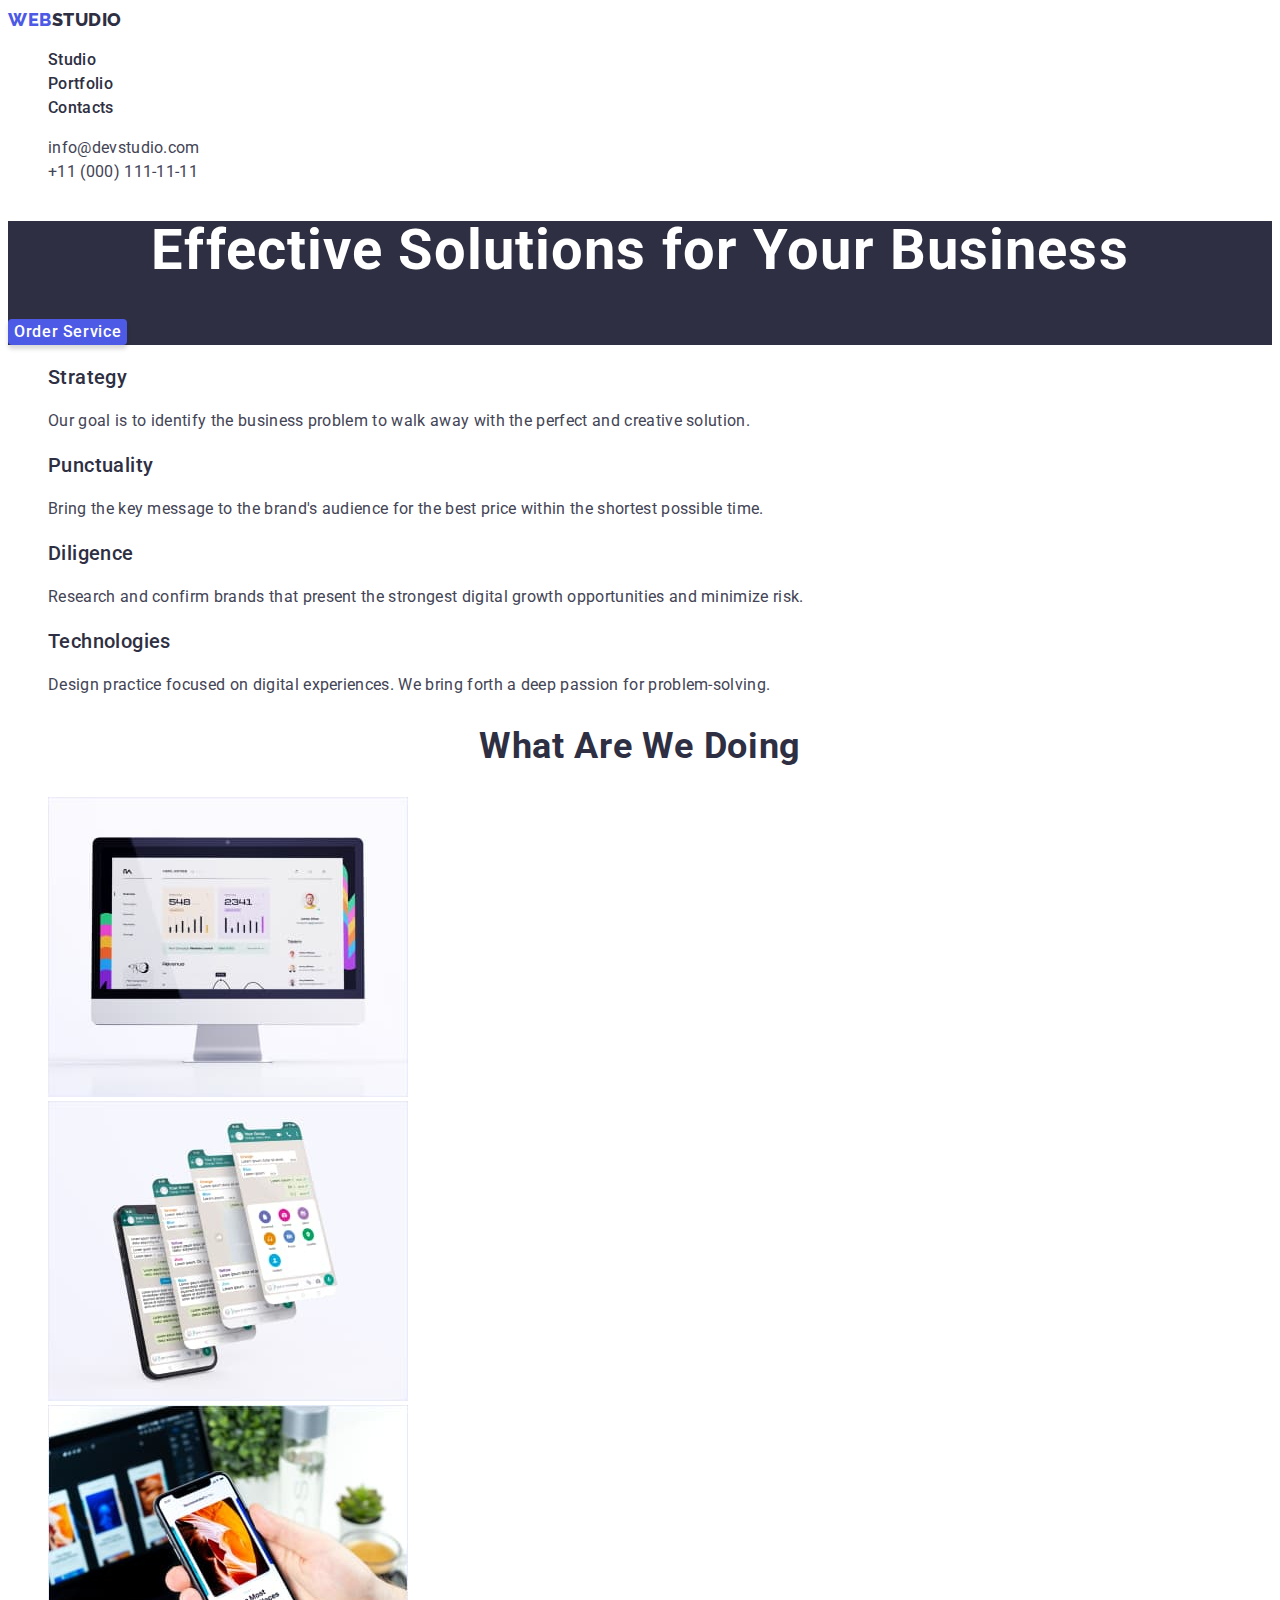
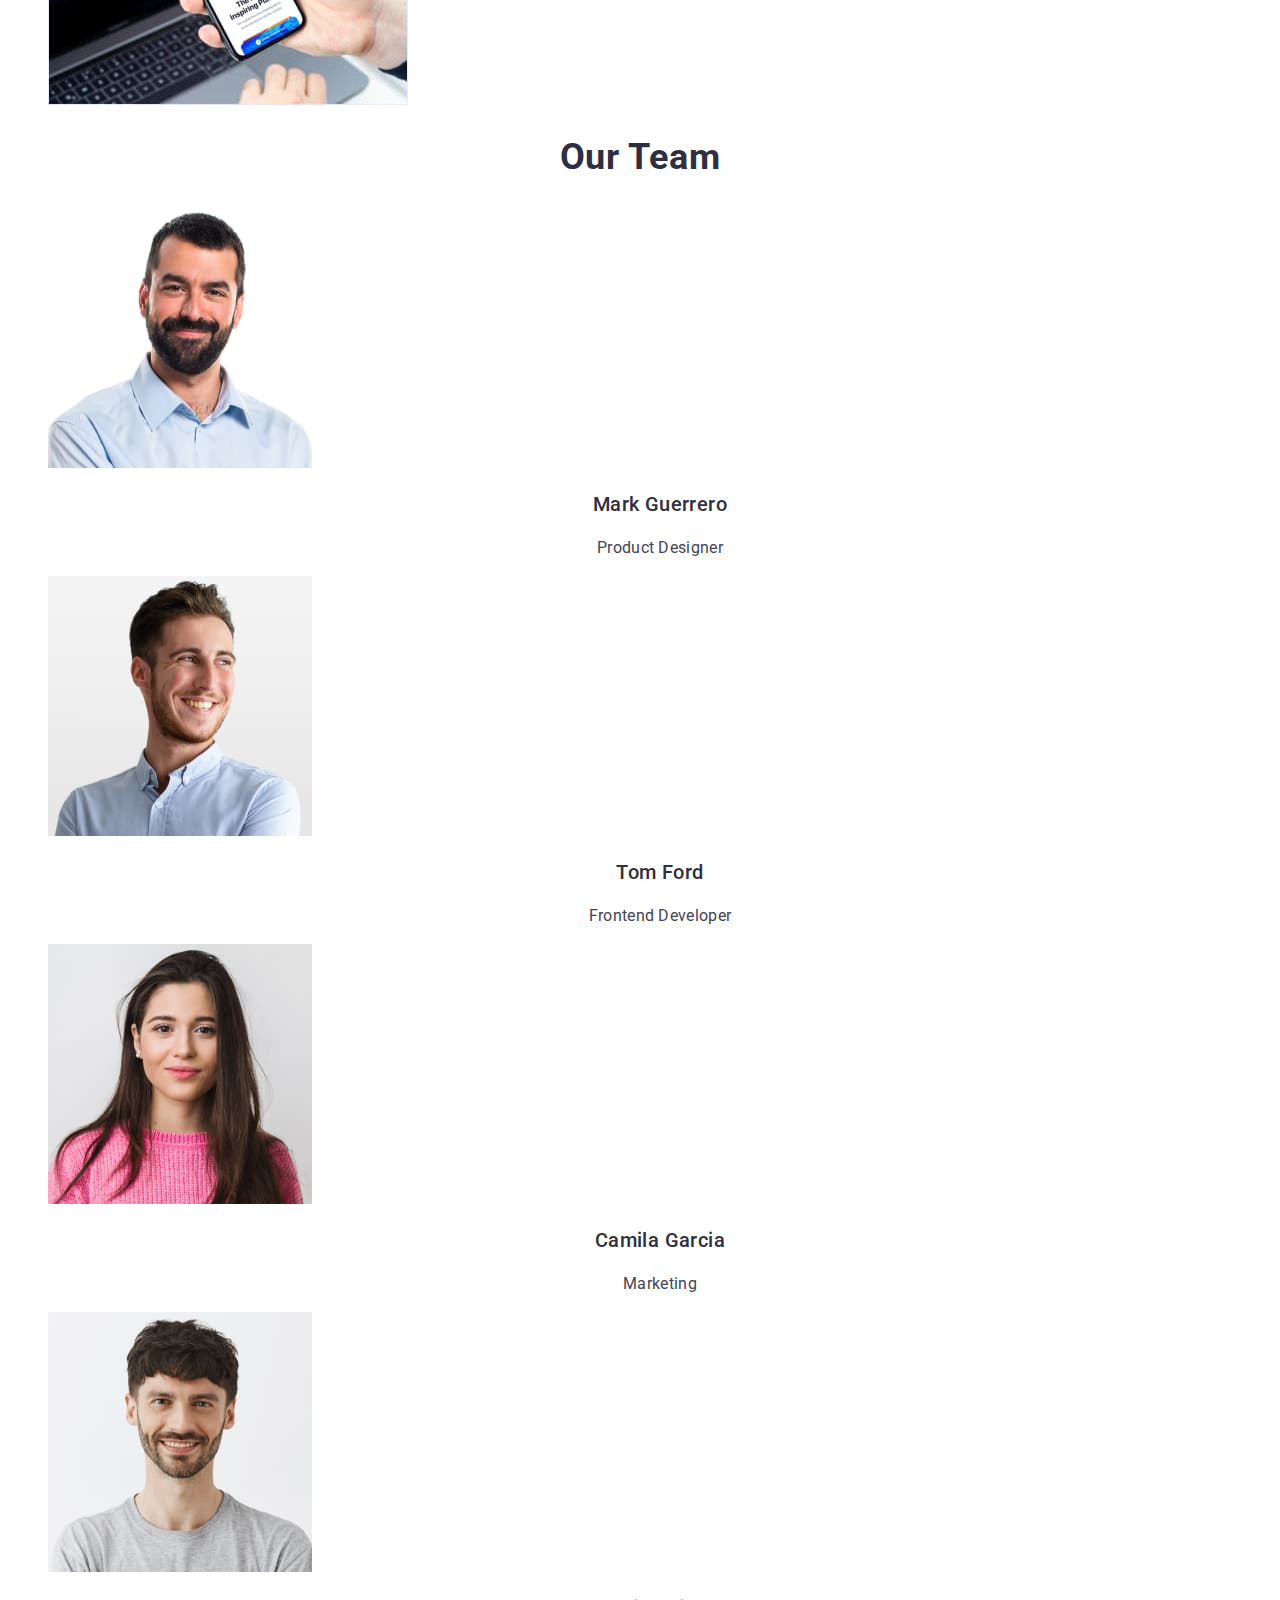
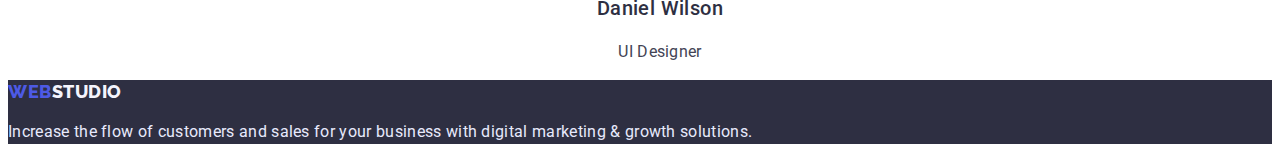
==== index.html @ 29dc8c67 "Initial commit" ====
<!DOCTYPE html>
<html lang="en">
  <head>
    <meta charset="UTF-8" />
    <meta http-equiv="X-UA-Compatible" content="IE=edge" />
    <meta name="viewport" content="width=device-width, initial-scale=1.0" />
    <title>Document</title>
    <link rel="preconnect" href="https://fonts.googleapis.com" />
    <link rel="preconnect" href="https://fonts.gstatic.com" crossorigin />
    <link
      href="https://fonts.googleapis.com/css2?family=Raleway:wght@800&family=Roboto:wght@400;500;700;900&display=swap"
      rel="stylesheet"
    />
    <link rel="stylesheet" href="./css/styles.css" />
  </head>
  <body>
    <header class="header">
      <nav class="navigation">
        <a class="logo link" href="./index.html"
          ><span class="logo-web link">Web</span
          ><span class="logo-studio link">Studio</span>
        </a>
        <ul class="nav-list list">
          <li class="nav-list-item">
            <a class="nav-link link" href="">Studio</a>
          </li>
          <li class="nav-list-item">
            <a class="nav-link link" href="./portfolio.html">Portfolio</a>
          </li>
          <li class="nav-list-item">
            <a class="nav-link link" href="">Contacts</a>
          </li>
        </ul>
      </nav>
      <address class="address">
        <ul class="adress-list list">
          <li>
            <a class="adress-list-item link" href="mailto:info@devstudio.com"
              >info@devstudio.com</a
            >
          </li>
          <li>
            <a class="adress-list-item link" href="tel:+110001111111"
              >+11 (000) 111-11-11</a
            >
          </li>
        </ul>
      </address>
    </header>
    <main>
      <section class="hero">
        <h1 class="hero-title">Effective Solutions for Your Business</h1>
        <button class="hero-btn" type="button">Order Service</button>
      </section>
      <section class="describe">
        <h2 class="describe-caption visually-hidden">Describe</h2>
        <ul class="describe-list list">
          <li class="describe-list-item">
            <h3 class="describe-title">Strategy</h3>
            <p class="describe-text">
              Our goal is to identify the business problem to walk away with the
              perfect and creative solution.
            </p>
          </li>
          <li class="describe-list-item">
            <h3 class="describe-title">Punctuality</h3>
            <p class="describe-text">
              Bring the key message to the brand's audience for the best price
              within the shortest possible time.
            </p>
          </li>
          <li class="describe-list-item">
            <h3 class="describe-title">Diligence</h3>
            <p class="describe-text">
              Research and confirm brands that present the strongest digital
              growth opportunities and minimize risk.
            </p>
          </li>
          <li class="describe-list-item">
            <h3 class="describe-title">Technologies</h3>
            <p class="describe-text">
              Design practice focused on digital experiences. We bring forth a
              deep passion for problem-solving.
            </p>
          </li>
        </ul>
      </section>
      <section class="about">
        <h2 class="caption">What are we doing</h2>
        <ul class="about-list list">
          <li class="about-item">
            <img
              class="about-img"
              src="./images/img1.jpg"
              alt="img1"
              width="360"
            />
          </li>
          <li class="about-item">
            <img
              class="about-img"
              src="./images/img2.jpg"
              alt="img2"
              width="360"
            />
          </li>
          <li class="about-item">
            <img
              class="about-img"
              src="./images/img3.jpg"
              alt="img3"
              width="360"
            />
          </li>
        </ul>
      </section>
      <section class="team">
        <h2 class="caption">Our Team</h2>
        <ul class="team-list list">
          <li class="team-list-item">
            <img
              class="team-img"
              src="./images/team1.jpg"
              alt="team1"
              width="264"
            />
            <h3 class="team-name">Mark Guerrero</h3>
            <p class="team-position">Product Designer</p>
          </li>
          <li class="team-list-item">
            <img
              class="team-img"
              src="./images/team2.jpg"
              alt="team2"
              width="264"
            />
            <h3 class="team-name">Tom Ford</h3>
            <p class="team-position">Frontend Developer</p>
          </li>
          <li class="team-list-item">
            <img
              class="team-img"
              src="./images/team3.jpg"
              alt="team3"
              width="264"
            />
            <h3 class="team-name">Camila Garcia</h3>
            <p class="team-position">Marketing</p>
          </li>
          <li class="team-list-item">
            <img
              class="team-img"
              src="./images/team4.jpg"
              alt="team4"
              width="264"
            />
            <h3 class="team-name">Daniel Wilson</h3>
            <p class="team-position">UI Designer</p>
          </li>
        </ul>
      </section>
    </main>
    <footer class="footer">
      <a class="logo link" href="./index.html"
        ><span class="logo-web link">Web</span
        ><span class="logo-studio-footer link">Studio</span>
      </a>
      <p class="footer-text">
        Increase the flow of customers and sales for your business with digital
        marketing & growth solutions.
      </p>
    </footer>
  </body>
</html>
---- css/styles.css ----
/* ------------GENERAL STYLES--------------- */

:root {
    --primary-font: 'Roboto', sans-serif;
    --secondary-font: 'Raleway', sans-serif;
    --accent-color:#404BBF ;

}
body {
    font-family: var(--primary-font);
    color: #434455;
}
.list {
    list-style: none;
}

.link {
    text-decoration: none;
}

.visually-hidden {
    position: absolute;
    white-space: nowrap;
    width: 1px;
    height: 1px;
    overflow: hidden;
    border: 0;
    padding: 0;
    clip: rect(0 0 0 0);
    clip-path: inset(50%);
    margin: -1px;
}
.caption {
    font-weight: 700;
        font-size: 36px;
        line-height: 1.11;
        text-align: center;
        letter-spacing: 0.02em;
        text-transform: capitalize;
        color: #2E2F42;
}
/* --------------------HEADER-------------- */
.header {}

.navigation {}

.logo {
    font-family: var(--secondary-font);
        font-weight: 800;
        font-size: 18px;
        line-height: 1.33;
        display: flex;
        align-items: center;
        letter-spacing: 0.03em;
        text-transform: uppercase;
}

.logo-web {
        color: #4D5AE5;
}
.logo-studio {
        color: #2E2F42;
}

.nav-list {}

.nav-link {
        font-weight: 500;
        font-size: 16px;
        line-height: 1.5;
        letter-spacing: 0.02em;
        color: #2E2F42;
}
.nav-link:is(:hover, :focus) {
    color: var(--accent-color);
}

.address{
    font-style: normal;
}

.adress-list-item:is(:hover, :focus) {
    color: var(--accent-color);
}

.adress-list-item {
    font-weight: 400;
        font-size: 16px;
        line-height: 1.5;
        letter-spacing: 0.02em;
        color: #434455;
}

/* -----------------------HERO----------------------- */
.hero {
    background: #2E2F42;
}

.hero-title {
    font-weight: 700;
    font-size: 56px;
    line-height: 1.07;
    text-align: center;
    letter-spacing: 0.02em;
    color: #FFFFFF;
}

.hero-btn {
    border: none;
    font-family: var(--primary-font);
    font-weight: 500;
        font-size: 16px;
        line-height: 1.5;
        display: flex;
        align-items: center;
        letter-spacing: 0.04em;
        color: #FFFFFF;
            background: #4D5AE5;
            box-shadow: 0px 4px 4px rgba(0, 0, 0, 0.15);
            border-radius: 4px;
}
.hero-btn:is(:hover, :focus) {
    background: var(--accent-color);
    box-shadow: 0px 4px 4px rgba(0, 0, 0, 0.15);
    border-radius: 4px;
    cursor: pointer;
}

/* ---------------------------MAIN BODY------------------ */  

.describe {}

.describe-caption {}

.describe-title {
    font-weight: 500;
        font-size: 20px;
        line-height: 1.2;
        letter-spacing: 0.02em;
        color: #2E2F42;
}

.describe-list {}

.describe-list-item {}

.describe-text {
    font-weight: 400;
        font-size: 16px;
        line-height: 1.5;
        letter-spacing: 0.02em;
        color: #434455;
}
.about {}

.about-list {}

.list {}

.about-item {}

.about-img {}

.about-img:is(:hover, :focus) {
    cursor: pointer;
}

.team {}

.team-list {}

.list {}

.team-list-item {}

.team-img {}

.team-name {
    font-weight: 500;
    font-size: 20px;
    line-height: 1.2;
    text-align: center;
    letter-spacing: 0.02em;
    color: #2E2F42;
}

.team-position {
    font-weight: 400;
        font-size: 16px;
        line-height: 1.5;
        text-align: center;
        letter-spacing: 0.02em;
        color: #434455;
}
/* --------------------PORTFOLIO BODY-------------- */
.portfolio {}

.portfolio-filters {}

.portfolio-filters-title {}

.portfolio-filters-list {}

.portfolio-filters-btn {
    font-weight: 500;
        font-size: 16px;
        line-height: 1.5;
        display: flex;
        align-items: center;
        text-align: center;
        letter-spacing: 0.04em;
        color: #4D5AE5;
        display: flex;
            flex-direction: row;
            justify-content: center;
            align-items: center;
            padding: 12px 24px;
            width: 116px;
            height: 48px;
            background: #F4F4FD;
            border: 1px solid #E7E9FC;
            border-radius: 4px;
}
.portfolio-filters-btn:is(:hover, :focus) {
        align-items: flex-start;
        color: #FFFFFF;
        background: var(--accent-color);
        box-shadow: 0px 3px 1px rgba(0, 0, 0, 0.1), 0px 2px 1px rgba(0, 0, 0, 0.08), 0px 2px 2px rgba(0, 0, 0, 0.12);
}
    
.portfolio-list {}

.portfolio-filters-item {}

.portfolio-link {}

.portfolio-img {}

.portfolio-img:is(:hover, :focus) {
    cursor: pointer;
}

.portfolio-title {
    font-weight: 500;
        font-size: 20px;
        line-height: 1.2;
        letter-spacing: 0.02em;
        color: #2E2F42;
}

.portfolio-text {
        font-size: 16px;
        line-height: 1.5;
        letter-spacing: 0.02em;
        color: #434455;
}


/* -----------------FOOTER------------------------ */

.footer {
    background: #2E2F42;
}

.logo-studio-footer {
    color: #F4F4FD;
}

.footer-text {
        font-size: 16px;
        line-height: 1.5;
        letter-spacing: 0.02em;
        color: #E7E9FC;
}
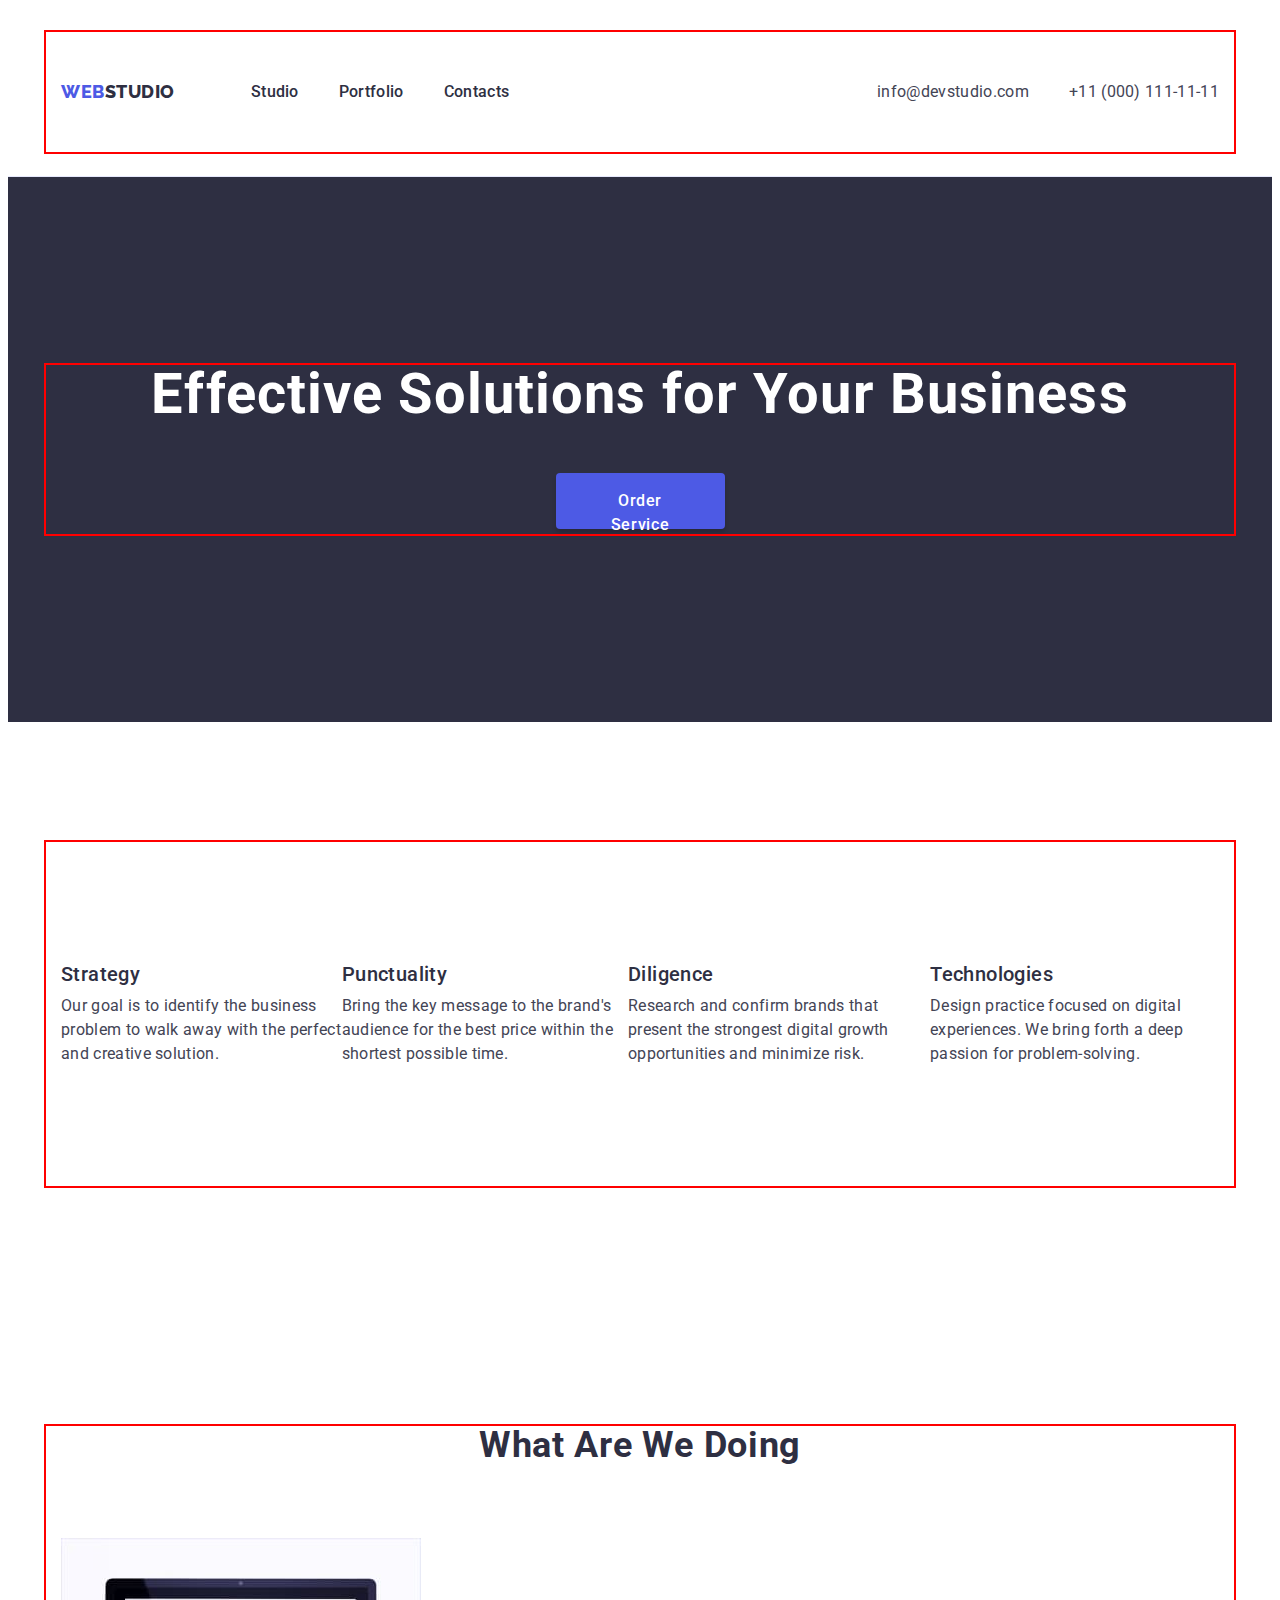
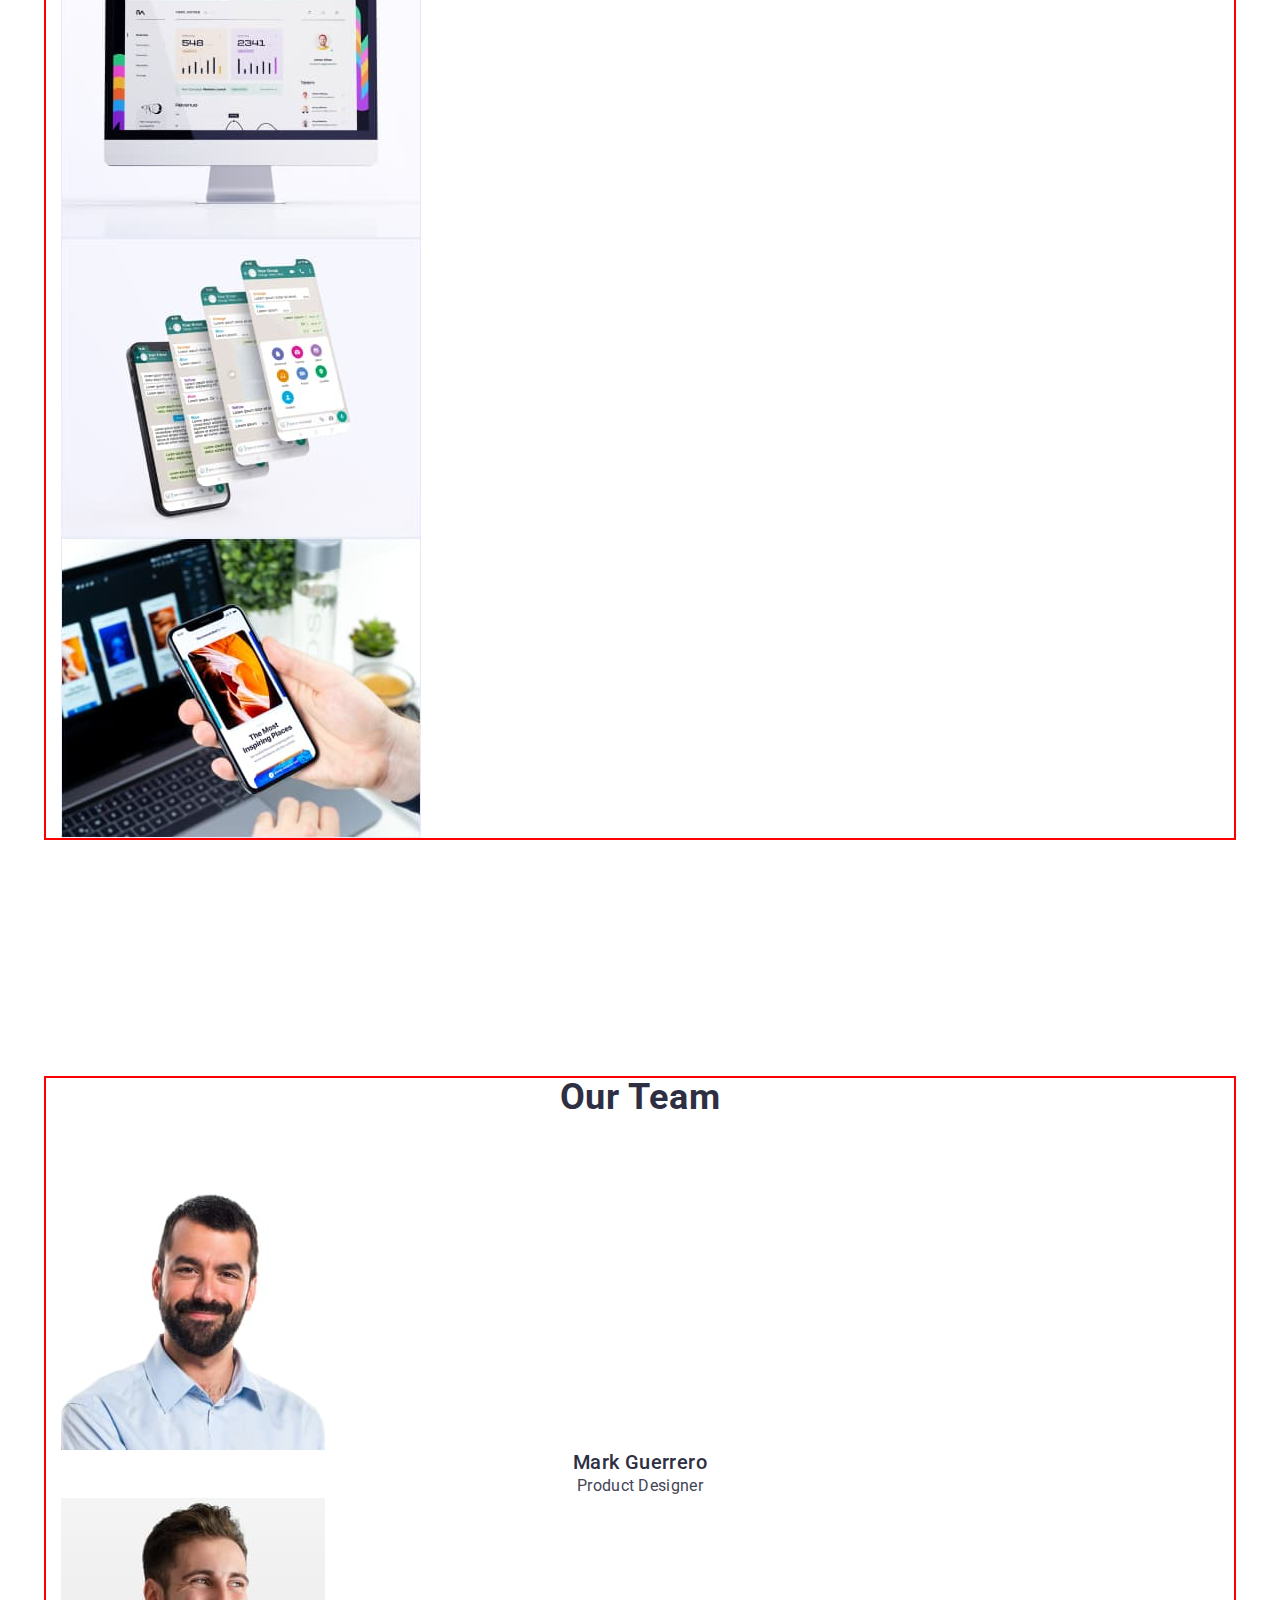
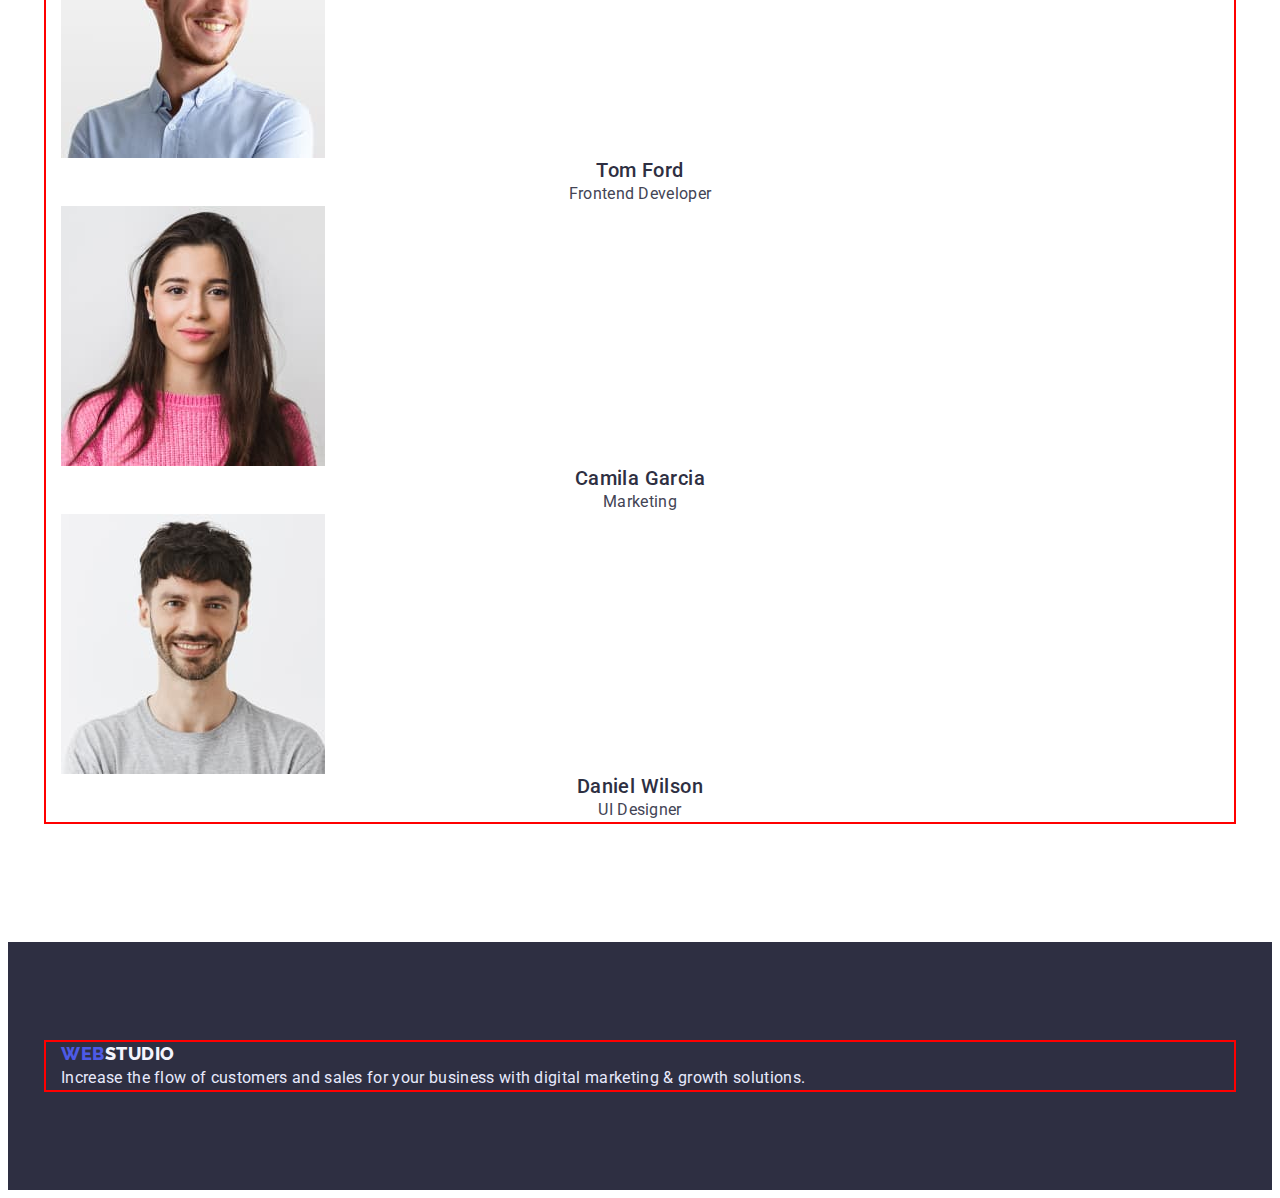
==== commit ba2d374c: "hm3" ====
--- a/index.html
+++ b/index.html
@@ -11,164 +11,183 @@
       href="https://fonts.googleapis.com/css2?family=Raleway:wght@800&family=Roboto:wght@400;500;700;900&display=swap"
       rel="stylesheet"
     />
+    <link
+      rel="stylesheet"
+      href="https://cdnjs.cloudflare.com/ajax/libs/modern-normalize/1.1.0/modern-normalize.min.css"
+      integrity="sha512-wpPYUAdjBVSE4KJnH1VR1HeZfpl1ub8YT/NKx4PuQ5NmX2tKuGu6U/JRp5y+Y8XG2tV+wKQpNHVUX03MfMFn9Q=="
+      crossorigin="anonymous"
+      referrerpolicy="no-referrer"
+    />
     <link rel="stylesheet" href="./css/styles.css" />
   </head>
   <body>
     <header class="header">
-      <nav class="navigation">
-        <a class="logo link" href="./index.html"
-          ><span class="logo-web link">Web</span
-          ><span class="logo-studio link">Studio</span>
-        </a>
-        <ul class="nav-list list">
-          <li class="nav-list-item">
-            <a class="nav-link link" href="">Studio</a>
-          </li>
-          <li class="nav-list-item">
-            <a class="nav-link link" href="./portfolio.html">Portfolio</a>
-          </li>
-          <li class="nav-list-item">
-            <a class="nav-link link" href="">Contacts</a>
-          </li>
-        </ul>
-      </nav>
-      <address class="address">
-        <ul class="adress-list list">
-          <li>
-            <a class="adress-list-item link" href="mailto:info@devstudio.com"
-              >info@devstudio.com</a
-            >
-          </li>
-          <li>
-            <a class="adress-list-item link" href="tel:+110001111111"
-              >+11 (000) 111-11-11</a
-            >
-          </li>
-        </ul>
-      </address>
+      <div class="container main-nav">
+        <nav class="navigation">
+          <a class="logo link" href="./index.html"
+            ><span class="logo-web link">Web</span
+            ><span class="logo-studio link">Studio</span>
+          </a>
+          <ul class="nav-list list">
+            <li class="nav-list-item">
+              <a class="nav-link link" href="">Studio</a>
+            </li>
+            <li class="nav-list-item">
+              <a class="nav-link link" href="./portfolio.html">Portfolio</a>
+            </li>
+            <li class="nav-list-item">
+              <a class="nav-link link" href="">Contacts</a>
+            </li>
+          </ul>
+        </nav>
+        <address class="address">
+          <ul class="adress-list list">
+            <li class="adress-list-item">
+              <a class="adress-list-link link" href="mailto:info@devstudio.com"
+                >info@devstudio.com</a
+              >
+            </li>
+            <li class="adress-list-item">
+              <a class="adress-list-link link" href="tel:+110001111111"
+                >+11 (000) 111-11-11</a
+              >
+            </li>
+          </ul>
+        </address>
+      </div>
     </header>
     <main>
       <section class="hero">
-        <h1 class="hero-title">Effective Solutions for Your Business</h1>
-        <button class="hero-btn" type="button">Order Service</button>
+        <div class="container">
+          <h1 class="hero-title">Effective Solutions for Your Business</h1>
+          <button class="hero-btn" type="button">Order Service</button>
+        </div>
       </section>
-      <section class="describe">
-        <h2 class="describe-caption visually-hidden">Describe</h2>
-        <ul class="describe-list list">
-          <li class="describe-list-item">
-            <h3 class="describe-title">Strategy</h3>
-            <p class="describe-text">
-              Our goal is to identify the business problem to walk away with the
-              perfect and creative solution.
-            </p>
-          </li>
-          <li class="describe-list-item">
-            <h3 class="describe-title">Punctuality</h3>
-            <p class="describe-text">
-              Bring the key message to the brand's audience for the best price
-              within the shortest possible time.
-            </p>
-          </li>
-          <li class="describe-list-item">
-            <h3 class="describe-title">Diligence</h3>
-            <p class="describe-text">
-              Research and confirm brands that present the strongest digital
-              growth opportunities and minimize risk.
-            </p>
-          </li>
-          <li class="describe-list-item">
-            <h3 class="describe-title">Technologies</h3>
-            <p class="describe-text">
-              Design practice focused on digital experiences. We bring forth a
-              deep passion for problem-solving.
-            </p>
-          </li>
-        </ul>
+      <section class="describe section">
+        <div class="container">
+          <h2 class="describe-caption visually-hidden">Describe</h2>
+          <ul class="describe-list section list">
+            <li class="describe-list-item">
+              <h3 class="describe-title">Strategy</h3>
+              <p class="describe-text">
+                Our goal is to identify the business problem to walk away with
+                the perfect and creative solution.
+              </p>
+            </li>
+            <li class="describe-list-item">
+              <h3 class="describe-title">Punctuality</h3>
+              <p class="describe-text">
+                Bring the key message to the brand's audience for the best price
+                within the shortest possible time.
+              </p>
+            </li>
+            <li class="describe-list-item">
+              <h3 class="describe-title">Diligence</h3>
+              <p class="describe-text">
+                Research and confirm brands that present the strongest digital
+                growth opportunities and minimize risk.
+              </p>
+            </li>
+            <li class="describe-list-item">
+              <h3 class="describe-title">Technologies</h3>
+              <p class="describe-text">
+                Design practice focused on digital experiences. We bring forth a
+                deep passion for problem-solving.
+              </p>
+            </li>
+          </ul>
+        </div>
       </section>
-      <section class="about">
-        <h2 class="caption">What are we doing</h2>
-        <ul class="about-list list">
-          <li class="about-item">
-            <img
-              class="about-img"
-              src="./images/img1.jpg"
-              alt="img1"
-              width="360"
-            />
-          </li>
-          <li class="about-item">
-            <img
-              class="about-img"
-              src="./images/img2.jpg"
-              alt="img2"
-              width="360"
-            />
-          </li>
-          <li class="about-item">
-            <img
-              class="about-img"
-              src="./images/img3.jpg"
-              alt="img3"
-              width="360"
-            />
-          </li>
-        </ul>
+      <section class="about section">
+        <div class="container">
+          <h2 class="caption">What are we doing</h2>
+          <ul class="about-list list">
+            <li class="about-item">
+              <img
+                class="about-img"
+                src="./images/img1.jpg"
+                alt="img1"
+                width="360"
+              />
+            </li>
+            <li class="about-item">
+              <img
+                class="about-img"
+                src="./images/img2.jpg"
+                alt="img2"
+                width="360"
+              />
+            </li>
+            <li class="about-item">
+              <img
+                class="about-img"
+                src="./images/img3.jpg"
+                alt="img3"
+                width="360"
+              />
+            </li>
+          </ul>
+        </div>
       </section>
-      <section class="team">
-        <h2 class="caption">Our Team</h2>
-        <ul class="team-list list">
-          <li class="team-list-item">
-            <img
-              class="team-img"
-              src="./images/team1.jpg"
-              alt="team1"
-              width="264"
-            />
-            <h3 class="team-name">Mark Guerrero</h3>
-            <p class="team-position">Product Designer</p>
-          </li>
-          <li class="team-list-item">
-            <img
-              class="team-img"
-              src="./images/team2.jpg"
-              alt="team2"
-              width="264"
-            />
-            <h3 class="team-name">Tom Ford</h3>
-            <p class="team-position">Frontend Developer</p>
-          </li>
-          <li class="team-list-item">
-            <img
-              class="team-img"
-              src="./images/team3.jpg"
-              alt="team3"
-              width="264"
-            />
-            <h3 class="team-name">Camila Garcia</h3>
-            <p class="team-position">Marketing</p>
-          </li>
-          <li class="team-list-item">
-            <img
-              class="team-img"
-              src="./images/team4.jpg"
-              alt="team4"
-              width="264"
-            />
-            <h3 class="team-name">Daniel Wilson</h3>
-            <p class="team-position">UI Designer</p>
-          </li>
-        </ul>
+      <section class="team section">
+        <div class="container">
+          <h2 class="caption">Our Team</h2>
+          <ul class="team-list list">
+            <li class="team-list-item">
+              <img
+                class="team-img"
+                src="./images/team1.jpg"
+                alt="team1"
+                width="264"
+              />
+              <h3 class="team-name">Mark Guerrero</h3>
+              <p class="team-position">Product Designer</p>
+            </li>
+            <li class="team-list-item">
+              <img
+                class="team-img"
+                src="./images/team2.jpg"
+                alt="team2"
+                width="264"
+              />
+              <h3 class="team-name">Tom Ford</h3>
+              <p class="team-position">Frontend Developer</p>
+            </li>
+            <li class="team-list-item">
+              <img
+                class="team-img"
+                src="./images/team3.jpg"
+                alt="team3"
+                width="264"
+              />
+              <h3 class="team-name">Camila Garcia</h3>
+              <p class="team-position">Marketing</p>
+            </li>
+            <li class="team-list-item">
+              <img
+                class="team-img"
+                src="./images/team4.jpg"
+                alt="team4"
+                width="264"
+              />
+              <h3 class="team-name">Daniel Wilson</h3>
+              <p class="team-position">UI Designer</p>
+            </li>
+          </ul>
+        </div>
       </section>
     </main>
     <footer class="footer">
-      <a class="logo link" href="./index.html"
-        ><span class="logo-web link">Web</span
-        ><span class="logo-studio-footer link">Studio</span>
-      </a>
-      <p class="footer-text">
-        Increase the flow of customers and sales for your business with digital
-        marketing & growth solutions.
-      </p>
+      <div class="container">
+        <a class="logo link" href="./index.html"
+          ><span class="logo-web link">Web</span
+          ><span class="logo-studio-footer link">Studio</span>
+        </a>
+        <p class="footer-text">
+          Increase the flow of customers and sales for your business with
+          digital marketing & growth solutions.
+        </p>
+      </div>
     </footer>
   </body>
 </html>
--- a/css/styles.css
+++ b/css/styles.css
@@ -4,12 +4,32 @@
     --primary-font: 'Roboto', sans-serif;
     --secondary-font: 'Raleway', sans-serif;
     --accent-color:#404BBF ;
-
-}
+    --main-color:#434455;
+}
+
+p ,h1,h2,h3,h4,h5,h6 {
+    margin: 0;
+}
+
+ul {
+    margin: 0;
+    padding-left: 0;
+}
+
 body {
     font-family: var(--primary-font);
-    color: #434455;
-}
+    color: var(--main-color)
+}
+
+.container {
+    width: 100%;
+    max-width: 1158px;
+    padding-left: 15px;
+    padding-right: 15px;
+    margin: 0 auto;
+    outline: 2px solid red;
+}
+
 .list {
     list-style: none;
 }
@@ -32,27 +52,51 @@
 }
 .caption {
     font-weight: 700;
-        font-size: 36px;
-        line-height: 1.11;
-        text-align: center;
-        letter-spacing: 0.02em;
-        text-transform: capitalize;
-        color: #2E2F42;
-}
+    font-size: 36px;
+    margin-bottom: 72px;
+    line-height: 1.11;
+    text-align: center;
+    letter-spacing: 0.02em;
+    text-transform: capitalize;
+    color: #2E2F42;
+}
+
+img {
+    display: block;
+    max-width: 100%;
+    height: auto;
+}
+
+.section {
+    padding-top: 120px;
+    padding-bottom: 120px;
+}
+
 /* --------------------HEADER-------------- */
-.header {}
-
-.navigation {}
+.header {
+    padding-top: 24px;
+    padding-bottom: 24px;
+    border-bottom: 1px solid #E7E9FC;
+}
+
+ .main-nav {
+    display: flex;
+    align-items: center;
+ }
+
+.navigation {
+    display: flex;
+}
 
 .logo {
     font-family: var(--secondary-font);
-        font-weight: 800;
-        font-size: 18px;
-        line-height: 1.33;
-        display: flex;
-        align-items: center;
-        letter-spacing: 0.03em;
-        text-transform: uppercase;
+    font-weight: 800;
+    font-size: 18px;
+    line-height: 1.33;
+    display: flex;
+    align-items: center;
+    letter-spacing: 0.03em;
+    text-transform: uppercase;
 }
 
 .logo-web {
@@ -62,14 +106,27 @@
         color: #2E2F42;
 }
 
-.nav-list {}
+.nav-list {
+    display: flex;
+    margin-left: 76px;
+}
+
+.nav-list-item {
+    padding: 24px 0;
+}
+
+.nav-list-item:not(:last-child) {
+    margin-right: 40px;
+}
 
 .nav-link {
-        font-weight: 500;
-        font-size: 16px;
-        line-height: 1.5;
-        letter-spacing: 0.02em;
-        color: #2E2F42;
+    display: block;
+    padding: 24px 0;
+    font-weight: 500;
+    font-size: 16px;   
+    line-height: 1.5;
+    letter-spacing: 0.02em;
+    color: #2E2F42;
 }
 .nav-link:is(:hover, :focus) {
     color: var(--accent-color);
@@ -77,23 +134,37 @@
 
 .address{
     font-style: normal;
-}
-
-.adress-list-item:is(:hover, :focus) {
+    margin-left: auto;
+}
+
+.adress-list {
+    display: flex;
+}
+
+.adress-list-link:is(:hover, :focus) {
     color: var(--accent-color);
 }
 
-.adress-list-item {
+.adress-list-item:not(:last-child) {
+    margin-right: 40px;
+}
+
+.adress-list-link {
+    display: block;
     font-weight: 400;
-        font-size: 16px;
-        line-height: 1.5;
-        letter-spacing: 0.02em;
-        color: #434455;
+    font-size: 16px;
+    line-height: 1.5;
+    padding: 24px 0;
+    letter-spacing: 0.02em;
+    color: var(--main-color)
 }
 
 /* -----------------------HERO----------------------- */
 .hero {
+    padding-top: 188px;
+    padding-bottom: 188px;
     background: #2E2F42;
+    text-align: center;
 }
 
 .hero-title {
@@ -101,23 +172,27 @@
     font-size: 56px;
     line-height: 1.07;
     text-align: center;
+    margin-bottom: 48px;
     letter-spacing: 0.02em;
     color: #FFFFFF;
 }
 
 .hero-btn {
+    display: inline-block;
     border: none;
     font-family: var(--primary-font);
     font-weight: 500;
-        font-size: 16px;
-        line-height: 1.5;
-        display: flex;
-        align-items: center;
-        letter-spacing: 0.04em;
-        color: #FFFFFF;
-            background: #4D5AE5;
-            box-shadow: 0px 4px 4px rgba(0, 0, 0, 0.15);
-            border-radius: 4px;
+    font-size: 16px;
+    width: 169px;
+    height: 56px;
+    padding: 16px 32px;
+    line-height: 1.5;
+    align-items: center;
+    letter-spacing: 0.04em;
+    color: #FFFFFF;
+    background: #4D5AE5;
+    box-shadow: 0px 4px 4px rgba(0, 0, 0, 0.15);
+    border-radius: 4px;
 }
 .hero-btn:is(:hover, :focus) {
     background: var(--accent-color);
@@ -134,24 +209,32 @@
 
 .describe-title {
     font-weight: 500;
-        font-size: 20px;
-        line-height: 1.2;
-        letter-spacing: 0.02em;
-        color: #2E2F42;
-}
-
-.describe-list {}
+    font-size: 20px;
+    line-height: 1.2;
+    letter-spacing: 0.02em;
+    margin-bottom: 8px;
+    color: #2E2F42;
+}
+
+.describe-list {
+    display: flex;
+}
 
 .describe-list-item {}
 
 .describe-text {
     font-weight: 400;
-        font-size: 16px;
-        line-height: 1.5;
-        letter-spacing: 0.02em;
-        color: #434455;
-}
-.about {}
+    font-size: 16px;
+    line-height: 1.5;
+    letter-spacing: 0.02em;
+    color: var(--main-color)
+}
+
+.describe-text:not(:last-child) {
+    padding-right: 24px;
+}
+.about {
+}
 
 .about-list {}
 
@@ -186,11 +269,11 @@
 
 .team-position {
     font-weight: 400;
-        font-size: 16px;
-        line-height: 1.5;
-        text-align: center;
-        letter-spacing: 0.02em;
-        color: #434455;
+    font-size: 16px;
+    line-height: 1.5;
+    text-align: center;
+    letter-spacing: 0.02em;
+    color: var(--main-color)
 }
 /* --------------------PORTFOLIO BODY-------------- */
 .portfolio {}
@@ -199,7 +282,13 @@
 
 .portfolio-filters-title {}
 
-.portfolio-filters-list {}
+.portfolio-filters-list {
+    display: flex;
+    flex-direction: row;
+    align-items: flex-start;
+    padding: 0px;
+    gap: 24px;
+}
 
 .portfolio-filters-btn {
     font-weight: 500;
@@ -252,14 +341,16 @@
         font-size: 16px;
         line-height: 1.5;
         letter-spacing: 0.02em;
-        color: #434455;
+        color: var(--main-color)
 }
 
 
 /* -----------------FOOTER------------------------ */
 
 .footer {
-    background: #2E2F42;
+    padding-top: 100px;
+    padding-bottom: 100px;
+    background: #2E2F42 ;
 }
 
 .logo-studio-footer {
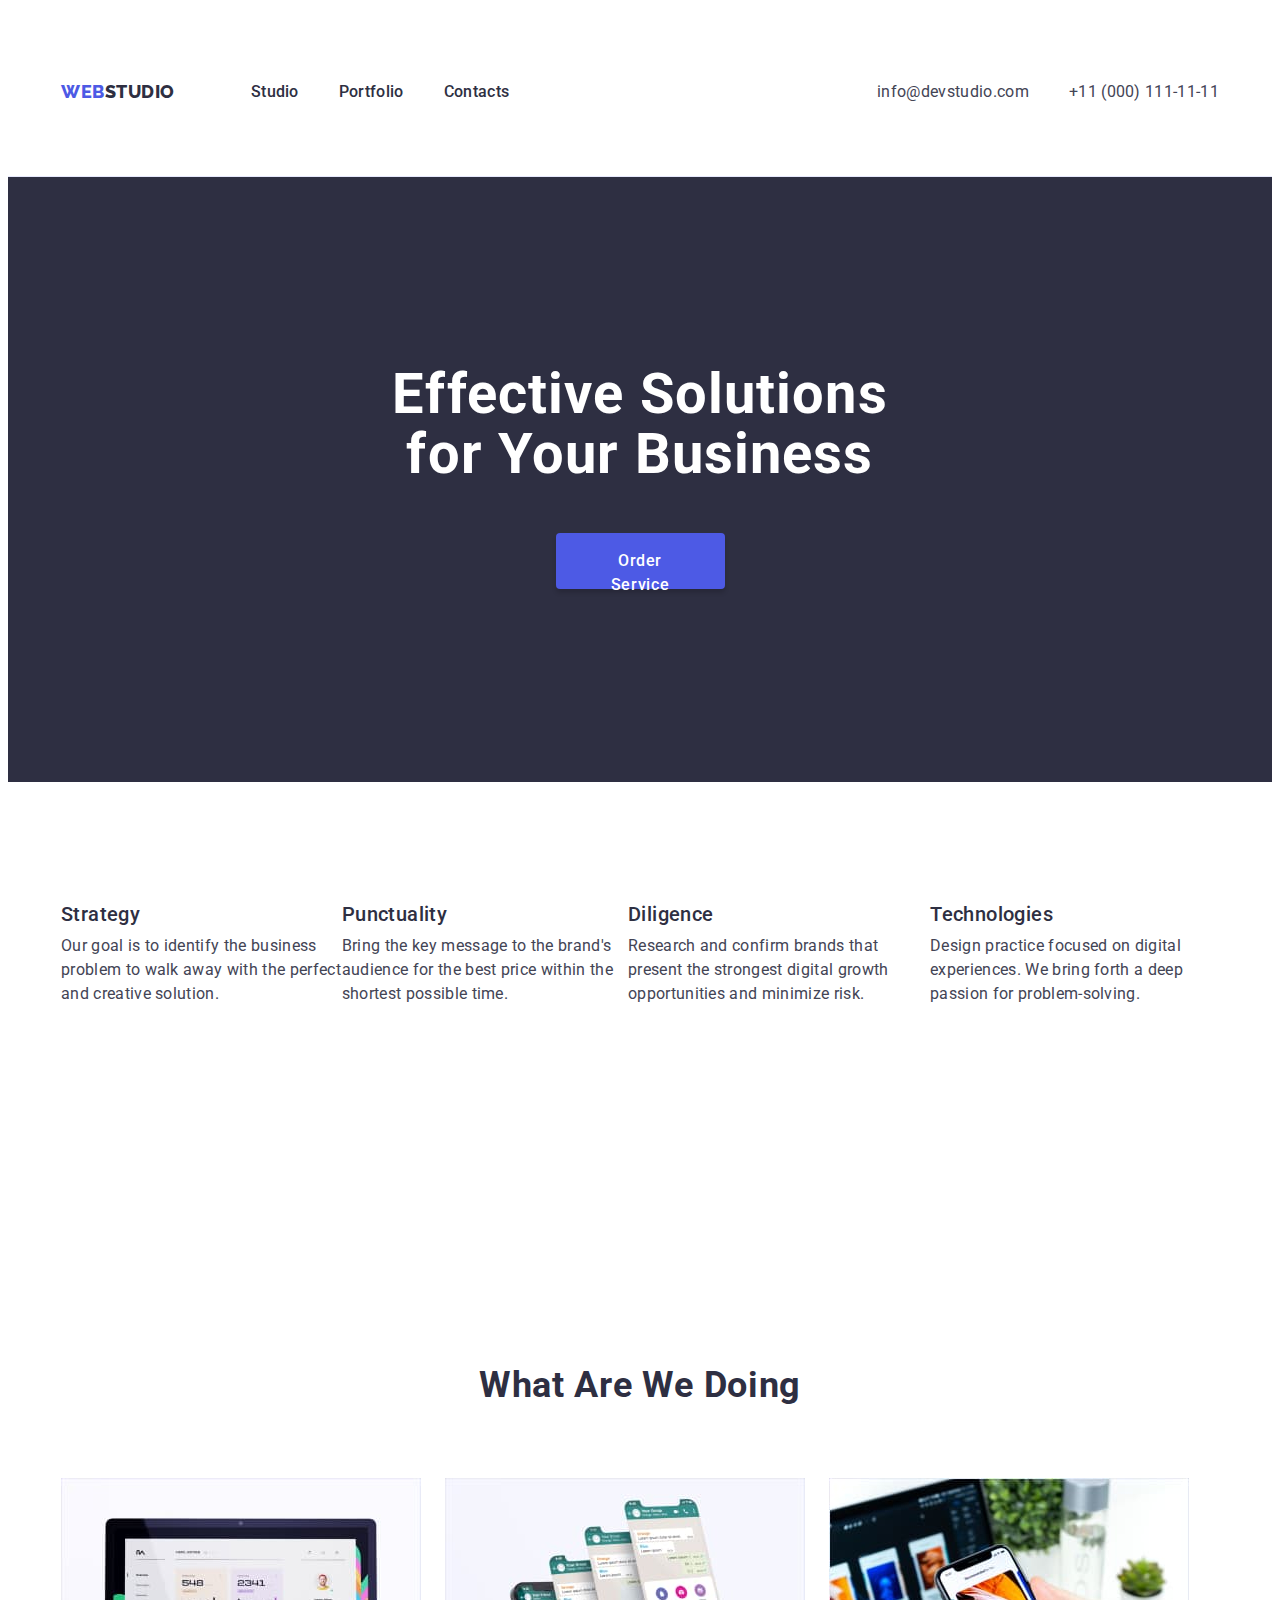
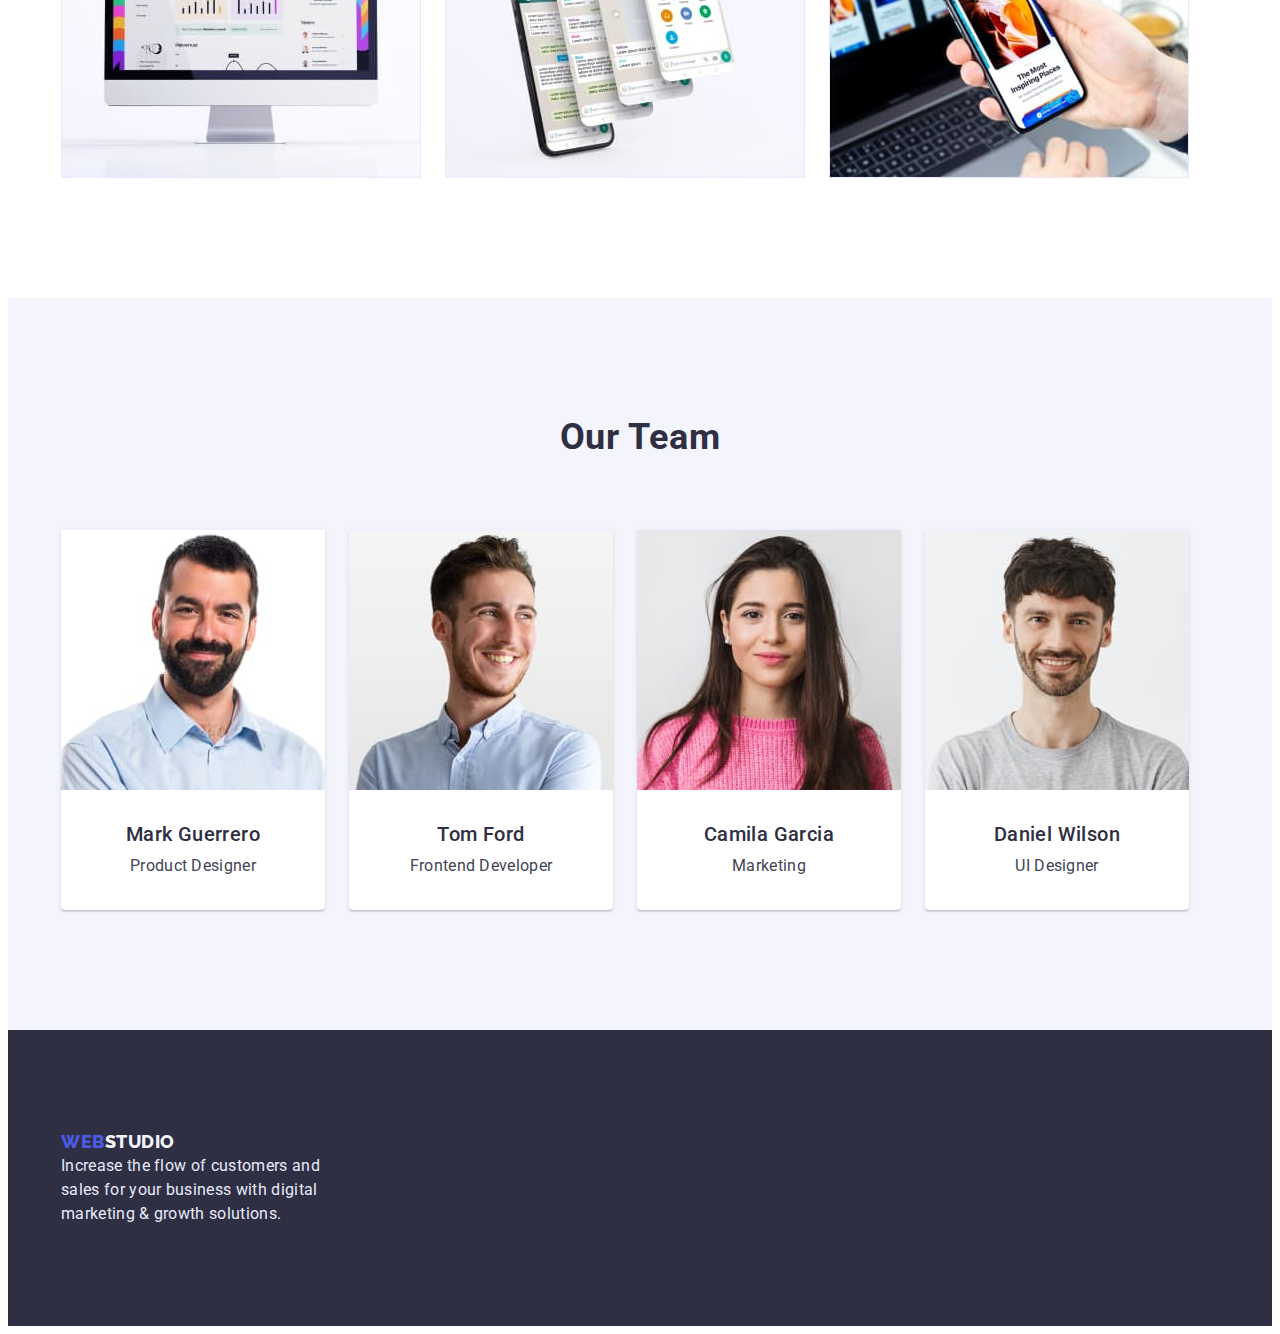
==== commit 2b58b389: "add" ====
--- a/index.html
+++ b/index.html
@@ -59,11 +59,14 @@
     <main>
       <section class="hero">
         <div class="container">
-          <h1 class="hero-title">Effective Solutions for Your Business</h1>
+          <h1 class="hero-title">
+            Effective Solutions <br />
+            for Your Business
+          </h1>
           <button class="hero-btn" type="button">Order Service</button>
         </div>
       </section>
-      <section class="describe section">
+      <section class="describe">
         <div class="container">
           <h2 class="describe-caption visually-hidden">Describe</h2>
           <ul class="describe-list section list">
@@ -184,8 +187,9 @@
           ><span class="logo-studio-footer link">Studio</span>
         </a>
         <p class="footer-text">
-          Increase the flow of customers and sales for your business with
-          digital marketing & growth solutions.
+          Increase the flow of customers and <br />
+          sales for your business with digital <br />
+          marketing & growth solutions.
         </p>
       </div>
     </footer>
--- a/css/styles.css
+++ b/css/styles.css
@@ -27,7 +27,7 @@
     padding-left: 15px;
     padding-right: 15px;
     margin: 0 auto;
-    outline: 2px solid red;
+    /* outline: 2px solid red; */
 }
 
 .list {
@@ -180,6 +180,7 @@
 .hero-btn {
     display: inline-block;
     border: none;
+    flex-direction: row;
     font-family: var(--primary-font);
     font-weight: 500;
     font-size: 16px;
@@ -187,7 +188,6 @@
     height: 56px;
     padding: 16px 32px;
     line-height: 1.5;
-    align-items: center;
     letter-spacing: 0.04em;
     color: #FFFFFF;
     background: #4D5AE5;
@@ -203,7 +203,8 @@
 
 /* ---------------------------MAIN BODY------------------ */  
 
-.describe {}
+.describe {
+}
 
 .describe-caption {}
 
@@ -234,27 +235,55 @@
     padding-right: 24px;
 }
 .about {
-}
-
-.about-list {}
+    margin-top: 120px;
+}
+
+.about-list {
+    display: flex;
+}
+
+.about-item:not(:last-child) {
+    padding-right: 24px;
+}
 
 .list {}
 
-.about-item {}
-
-.about-img {}
+.about-item {
+    display: flex;
+}
+
+.about-img {
+}
 
 .about-img:is(:hover, :focus) {
     cursor: pointer;
 }
 
-.team {}
-
-.team-list {}
+.team {
+    background: #F4F4FD;
+}
+
+.team-list {
+    display: flex;
+}
 
 .list {}
 
-.team-list-item {}
+.team-list-item {
+    display: flex;
+    flex-direction: column;
+    justify-content: center;
+    align-items: center;
+
+    background: #FFFFFF;
+    box-shadow: 0px 1px 6px rgba(46, 47, 66, 0.08), 0px 1px 1px rgba(46, 47, 66, 0.16), 0px 2px 1px rgba(46, 47, 66, 0.08);
+    border-radius: 0px 0px 4px 4px;
+   
+}
+
+.team-list-item:not(:last-child) {
+    margin-right: 24px;
+}
 
 .team-img {}
 
@@ -265,6 +294,8 @@
     text-align: center;
     letter-spacing: 0.02em;
     color: #2E2F42;
+    padding-top: 32px;
+    padding-bottom: 8px;
 }
 
 .team-position {
@@ -273,53 +304,63 @@
     line-height: 1.5;
     text-align: center;
     letter-spacing: 0.02em;
-    color: var(--main-color)
+    color: var(--main-color);
+    padding-bottom: 32px;
+    
 }
 /* --------------------PORTFOLIO BODY-------------- */
 .portfolio {}
 
-.portfolio-filters {}
+.portfolio-filters {
+    padding-bottom: 120px;
+}
 
 .portfolio-filters-title {}
 
 .portfolio-filters-list {
     display: flex;
     flex-direction: row;
+    justify-content: center;
     align-items: flex-start;
-    padding: 0px;
+    padding-top: 96px;
+    padding-bottom: 72px;
     gap: 24px;
 }
 
+.portfolio-list {
+    background: #ffffff;
+    display: flex;
+    flex-wrap: wrap;
+    gap: 48px 24px;
+}
+
 .portfolio-filters-btn {
-    font-weight: 500;
-        font-size: 16px;
-        line-height: 1.5;
-        display: flex;
-        align-items: center;
-        text-align: center;
-        letter-spacing: 0.04em;
-        color: #4D5AE5;
-        display: flex;
-            flex-direction: row;
-            justify-content: center;
-            align-items: center;
-            padding: 12px 24px;
-            width: 116px;
-            height: 48px;
-            background: #F4F4FD;
-            border: 1px solid #E7E9FC;
-            border-radius: 4px;
+    font-family: inherit;
+    font-style: normal;
+    font-weight: 500;
+    font-size: 16px;
+    line-height: 1.5;
+    letter-spacing: 0.04em;
+    color: #4D5AE5;
+    padding: 12px 24px;
+    background: #f4f4fd;
+    border: 1px solid #e7e9fc;
+    border-radius: 4px;
 }
 .portfolio-filters-btn:is(:hover, :focus) {
-        align-items: flex-start;
-        color: #FFFFFF;
-        background: var(--accent-color);
-        box-shadow: 0px 3px 1px rgba(0, 0, 0, 0.1), 0px 2px 1px rgba(0, 0, 0, 0.08), 0px 2px 2px rgba(0, 0, 0, 0.12);
+    align-items: flex-start;
+    color: #FFFFFF;
+    background: var(--accent-color);
+    box-shadow: 0px 3px 1px rgba(0, 0, 0, 0.1), 0px 2px 1px rgba(0, 0, 0, 0.08), 0px 2px 2px rgba(0, 0, 0, 0.12);
 }
     
-.portfolio-list {}
-
-.portfolio-filters-item {}
+.portfolio-list:nth-child(3n) {
+    display: flex;
+}
+
+.portfolio-filters-item {
+ 
+}
 
 .portfolio-link {}
 
@@ -329,19 +370,25 @@
     cursor: pointer;
 }
 
+.portfolio-img-desc {
+    border: 1px solid #e7e9fc;
+}
+
 .portfolio-title {
     font-weight: 500;
-        font-size: 20px;
-        line-height: 1.2;
-        letter-spacing: 0.02em;
-        color: #2E2F42;
+    font-size: 20px;
+    line-height: 1.2;
+    letter-spacing: 0.02em;
+    color: #2E2F42;
+    padding-top: 32px;
 }
 
 .portfolio-text {
-        font-size: 16px;
-        line-height: 1.5;
-        letter-spacing: 0.02em;
-        color: var(--main-color)
+    font-size: 16px;
+    line-height: 1.5;
+    letter-spacing: 0.02em;
+    color: var(--main-color);
+    padding-top: 8px;
 }
 
 
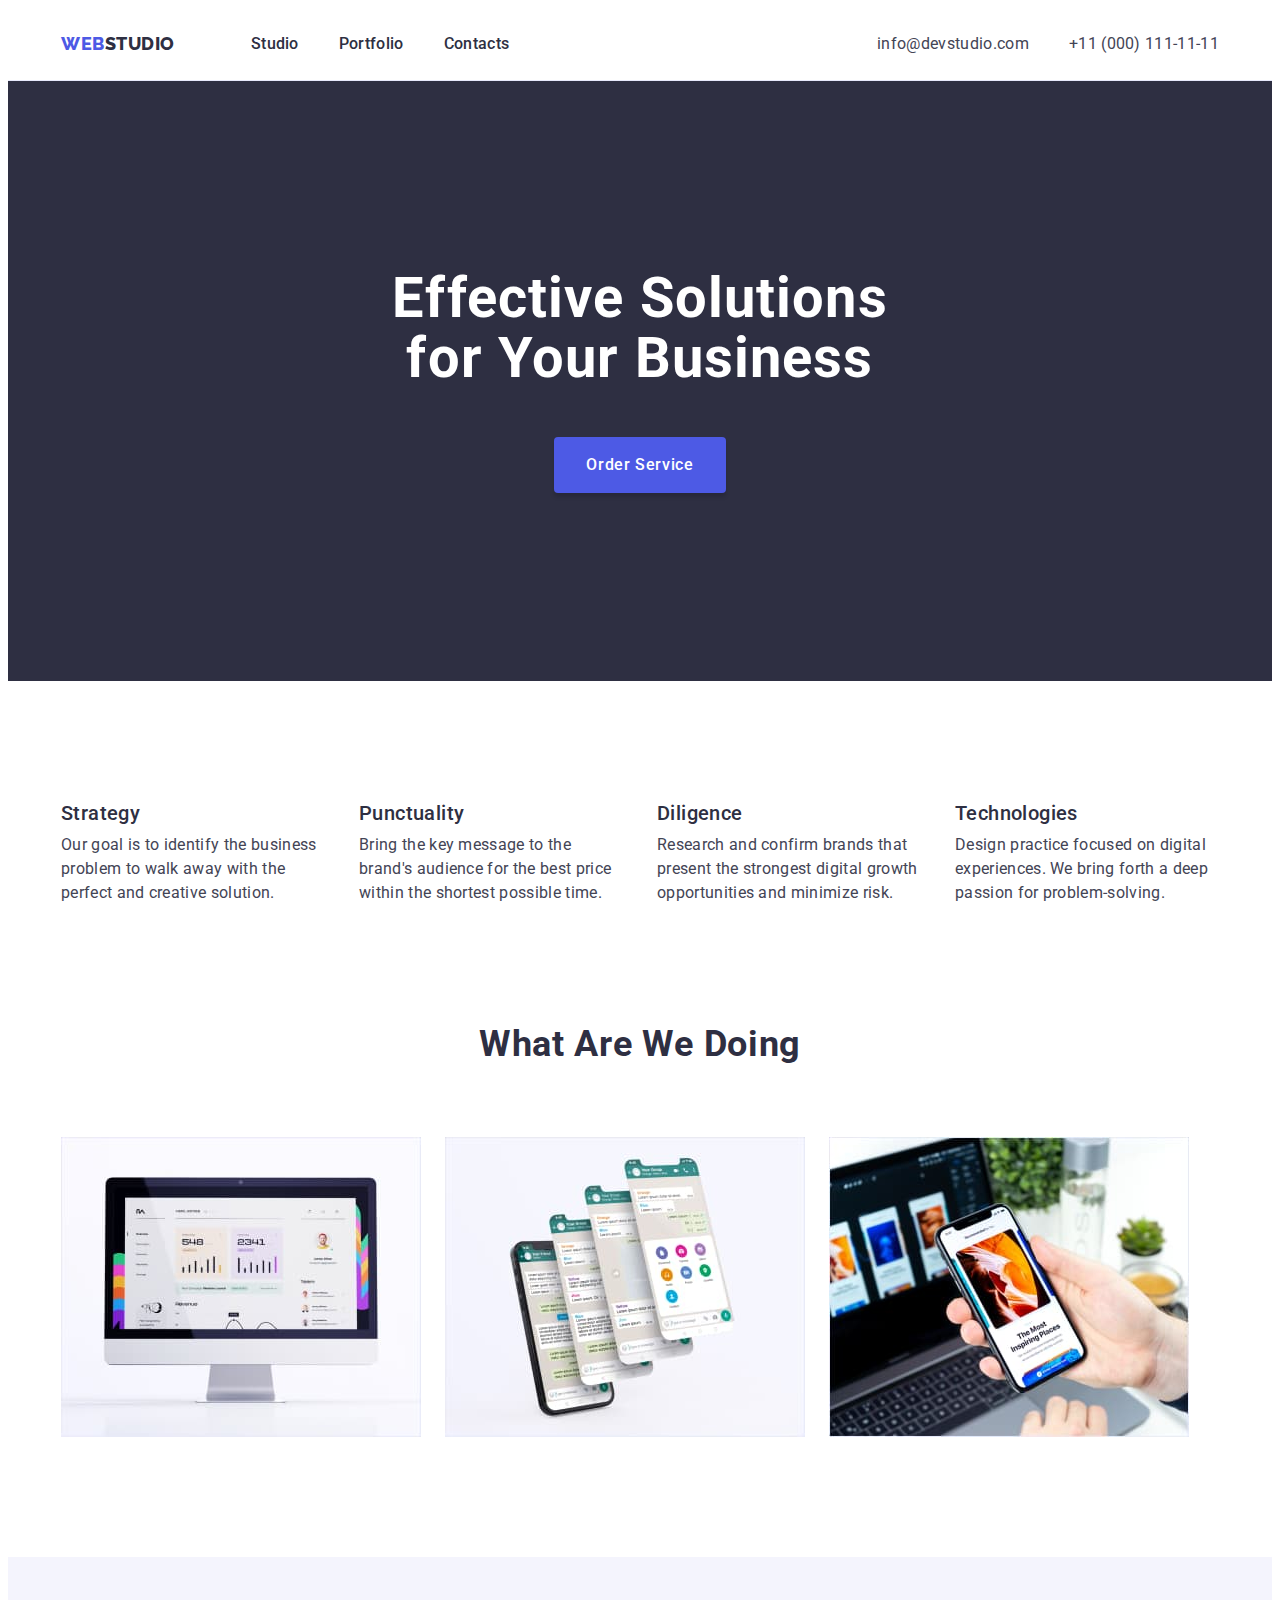
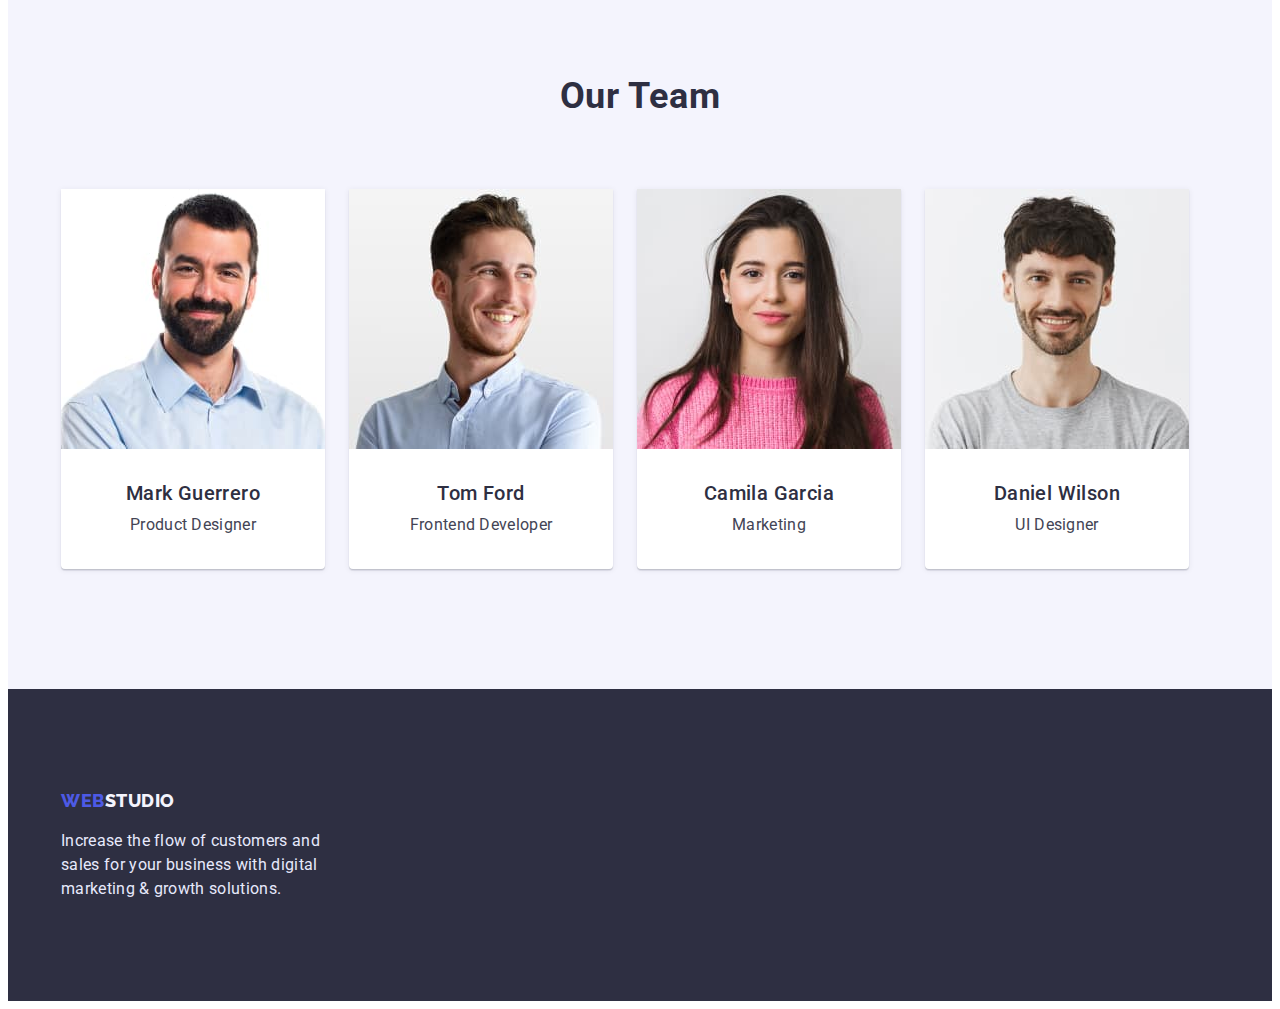
==== commit c6a1744c: "finish" ====
--- a/index.html
+++ b/index.html
@@ -66,10 +66,10 @@
           <button class="hero-btn" type="button">Order Service</button>
         </div>
       </section>
-      <section class="describe">
+      <section class="describe section">
         <div class="container">
           <h2 class="describe-caption visually-hidden">Describe</h2>
-          <ul class="describe-list section list">
+          <ul class="describe-list list">
             <li class="describe-list-item">
               <h3 class="describe-title">Strategy</h3>
               <p class="describe-text">
@@ -182,7 +182,7 @@
     </main>
     <footer class="footer">
       <div class="container">
-        <a class="logo link" href="./index.html"
+        <a class="logo-footer link" href="./index.html"
           ><span class="logo-web link">Web</span
           ><span class="logo-studio-footer link">Studio</span>
         </a>
--- a/css/styles.css
+++ b/css/styles.css
@@ -4,7 +4,12 @@
     --primary-font: 'Roboto', sans-serif;
     --secondary-font: 'Raleway', sans-serif;
     --accent-color:#404BBF ;
-    --main-color:#434455;
+    --main-text-color:#434455;
+    --secondary-text-color: #2E2F42;
+    --white-color: #FFFFFF;
+    --border-color: #E7E9FC;
+    --primary-brand-color: #4D5AE5;
+    --background-color: #F4F4FD;
 }
 
 p ,h1,h2,h3,h4,h5,h6 {
@@ -18,7 +23,7 @@
 
 body {
     font-family: var(--primary-font);
-    color: var(--main-color)
+    color: var(--main-text-color)
 }
 
 .container {
@@ -58,7 +63,7 @@
     text-align: center;
     letter-spacing: 0.02em;
     text-transform: capitalize;
-    color: #2E2F42;
+    color: var(--secondary-text-color);
 }
 
 img {
@@ -74,9 +79,7 @@
 
 /* --------------------HEADER-------------- */
 .header {
-    padding-top: 24px;
-    padding-bottom: 24px;
-    border-bottom: 1px solid #E7E9FC;
+    border-bottom: 1px solid var(--border-color);
 }
 
  .main-nav {
@@ -100,10 +103,10 @@
 }
 
 .logo-web {
-        color: #4D5AE5;
+        color: var(--primary-brand-color);
 }
 .logo-studio {
-        color: #2E2F42;
+        color: var(--secondary-text-color);
 }
 
 .nav-list {
@@ -112,7 +115,6 @@
 }
 
 .nav-list-item {
-    padding: 24px 0;
 }
 
 .nav-list-item:not(:last-child) {
@@ -126,7 +128,7 @@
     font-size: 16px;   
     line-height: 1.5;
     letter-spacing: 0.02em;
-    color: #2E2F42;
+    color: var(--secondary-text-color);
 }
 .nav-link:is(:hover, :focus) {
     color: var(--accent-color);
@@ -156,14 +158,14 @@
     line-height: 1.5;
     padding: 24px 0;
     letter-spacing: 0.02em;
-    color: var(--main-color)
+    color: var(--main-text-color)
 }
 
 /* -----------------------HERO----------------------- */
 .hero {
     padding-top: 188px;
     padding-bottom: 188px;
-    background: #2E2F42;
+    background: var(--secondary-text-color);
     text-align: center;
 }
 
@@ -174,7 +176,7 @@
     text-align: center;
     margin-bottom: 48px;
     letter-spacing: 0.02em;
-    color: #FFFFFF;
+    color: var(--white-color);
 }
 
 .hero-btn {
@@ -184,13 +186,11 @@
     font-family: var(--primary-font);
     font-weight: 500;
     font-size: 16px;
-    width: 169px;
-    height: 56px;
     padding: 16px 32px;
     line-height: 1.5;
     letter-spacing: 0.04em;
-    color: #FFFFFF;
-    background: #4D5AE5;
+    color: var(--white-color);
+    background: var(--primary-brand-color);
     box-shadow: 0px 4px 4px rgba(0, 0, 0, 0.15);
     border-radius: 4px;
 }
@@ -214,28 +214,31 @@
     line-height: 1.2;
     letter-spacing: 0.02em;
     margin-bottom: 8px;
-    color: #2E2F42;
+    color: var(--secondary-text-color);
 }
 
 .describe-list {
     display: flex;
-}
-
-.describe-list-item {}
+    justify-content: space-between;
+}
+
+.describe-list-item {
+    width: 264px;
+}
 
 .describe-text {
     font-weight: 400;
     font-size: 16px;
     line-height: 1.5;
     letter-spacing: 0.02em;
-    color: var(--main-color)
+    color: var(--main-text-color);
 }
 
 .describe-text:not(:last-child) {
-    padding-right: 24px;
+    margin-right: 24px;
 }
 .about {
-    margin-top: 120px;
+    padding-top: 0;
 }
 
 .about-list {
@@ -243,7 +246,7 @@
 }
 
 .about-item:not(:last-child) {
-    padding-right: 24px;
+    margin-right: 24px;
 }
 
 .list {}
@@ -260,7 +263,7 @@
 }
 
 .team {
-    background: #F4F4FD;
+    background: var(--background-color);
 }
 
 .team-list {
@@ -274,8 +277,9 @@
     flex-direction: column;
     justify-content: center;
     align-items: center;
-
-    background: #FFFFFF;
+    padding-bottom: 32px;
+
+    background: var(--white-color);
     box-shadow: 0px 1px 6px rgba(46, 47, 66, 0.08), 0px 1px 1px rgba(46, 47, 66, 0.16), 0px 2px 1px rgba(46, 47, 66, 0.08);
     border-radius: 0px 0px 4px 4px;
    
@@ -285,7 +289,9 @@
     margin-right: 24px;
 }
 
-.team-img {}
+.team-img {
+    margin-bottom: 32px;
+}
 
 .team-name {
     font-weight: 500;
@@ -293,9 +299,8 @@
     line-height: 1.2;
     text-align: center;
     letter-spacing: 0.02em;
-    color: #2E2F42;
-    padding-top: 32px;
-    padding-bottom: 8px;
+    color: var(--secondary-text-color);
+    margin-bottom: 8px;
 }
 
 .team-position {
@@ -304,9 +309,7 @@
     line-height: 1.5;
     text-align: center;
     letter-spacing: 0.02em;
-    color: var(--main-color);
-    padding-bottom: 32px;
-    
+    color: var(--main-text-color);  
 }
 /* --------------------PORTFOLIO BODY-------------- */
 .portfolio {}
@@ -322,13 +325,12 @@
     flex-direction: row;
     justify-content: center;
     align-items: flex-start;
-    padding-top: 96px;
-    padding-bottom: 72px;
+    margin-bottom: 72px;
     gap: 24px;
 }
 
 .portfolio-list {
-    background: #ffffff;
+    background: var(--white-color);
     display: flex;
     flex-wrap: wrap;
     gap: 48px 24px;
@@ -341,22 +343,18 @@
     font-size: 16px;
     line-height: 1.5;
     letter-spacing: 0.04em;
-    color: #4D5AE5;
+    color: var(--primary-brand-color);
     padding: 12px 24px;
-    background: #f4f4fd;
-    border: 1px solid #e7e9fc;
+    background: var(--background-color);
+    border: 1px solid var(--border-color);
     border-radius: 4px;
 }
 .portfolio-filters-btn:is(:hover, :focus) {
     align-items: flex-start;
-    color: #FFFFFF;
+    color: var(--white-color);
     background: var(--accent-color);
     box-shadow: 0px 3px 1px rgba(0, 0, 0, 0.1), 0px 2px 1px rgba(0, 0, 0, 0.08), 0px 2px 2px rgba(0, 0, 0, 0.12);
 }
-    
-.portfolio-list:nth-child(3n) {
-    display: flex;
-}
 
 .portfolio-filters-item {
  
@@ -371,7 +369,9 @@
 }
 
 .portfolio-img-desc {
-    border: 1px solid #e7e9fc;
+    border: 1px solid var(--border-color);
+    border-top: none;
+    padding: 32px 0;
 }
 
 .portfolio-title {
@@ -379,16 +379,15 @@
     font-size: 20px;
     line-height: 1.2;
     letter-spacing: 0.02em;
-    color: #2E2F42;
-    padding-top: 32px;
+    color: var(--secondary-text-color);
 }
 
 .portfolio-text {
     font-size: 16px;
     line-height: 1.5;
     letter-spacing: 0.02em;
-    color: var(--main-color);
-    padding-top: 8px;
+    color: var(--main-text-color);
+    margin-top: 8px;
 }
 
 
@@ -397,17 +396,29 @@
 .footer {
     padding-top: 100px;
     padding-bottom: 100px;
-    background: #2E2F42 ;
+    background: var(--secondary-text-color) ;
+}
+
+.logo-footer {
+    font-family: var(--secondary-font);
+    font-weight: 800;
+    font-size: 18px;
+    line-height: 1.33;
+    display: flex;
+    align-items: center;
+    letter-spacing: 0.03em;
+    text-transform: uppercase;
+    margin-bottom: 16px;
 }
 
 .logo-studio-footer {
-    color: #F4F4FD;
+    color: var(--background-color);
 }
 
 .footer-text {
         font-size: 16px;
         line-height: 1.5;
         letter-spacing: 0.02em;
-        color: #E7E9FC;
-}
-
+        color: var(--border-color);
+}
+
